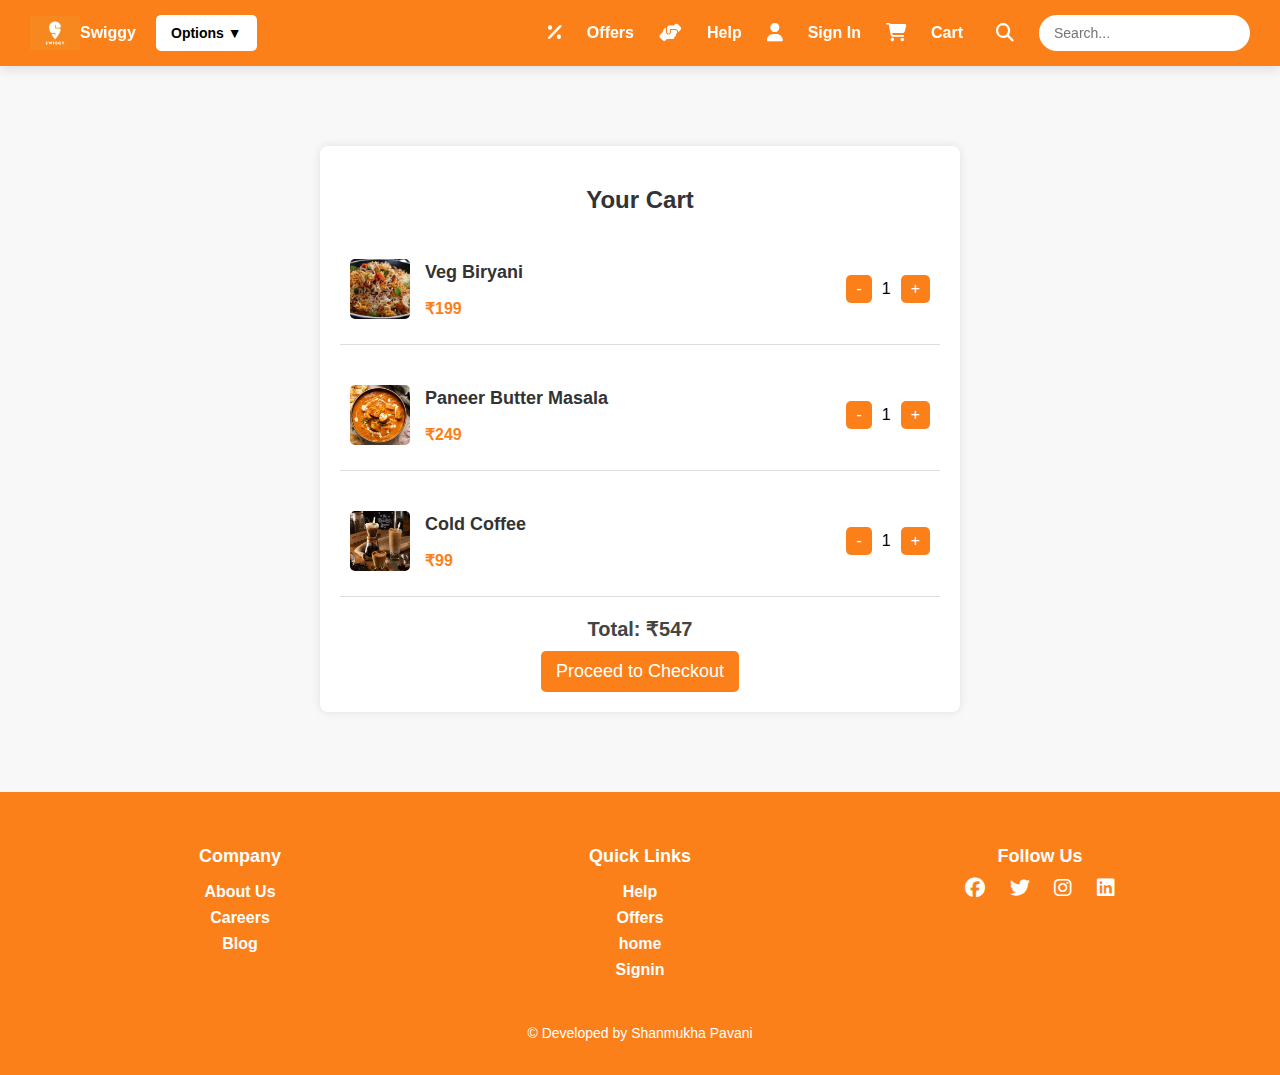
==== cart.html @ 16bb4573 "swiggy1.1.0" ====
<!DOCTYPE html>
<html lang="en">
<head>
    <meta charset="UTF-8">
    <meta name="viewport" content="width=device-width, initial-scale=1.0">
    <link rel="shortcut icon" href="swiggy.png" type="image/x-icon">
    <title>cart</title>
    <link rel="stylesheet" href="header.css">
    <link rel="stylesheet" href="https://cdnjs.cloudflare.com/ajax/libs/font-awesome/6.7.2/css/all.min.css" integrity="sha512-Evv84Mr4kqVGRNSgIGL/F/aIDqQb7xQ2vcrdIwxfjThSH8CSR7PBEakCr51Ck+w+/U6swU2Im1vVX0SVk9ABhg==" crossorigin="anonymous" referrerpolicy="no-referrer" />
    <link rel="stylesheet" href="home.css">
    <link rel="stylesheet" href="cart.css">
</head>
<body>
    <div class="header">
        <div class="left">
            <img src="swiggy.png" alt="Swiggy Icon" class="logo">
            <a href="index.html">Swiggy</a>
            <div class="dropdown">
                <button>Options ▼</button>
                <div class="dropdown-content">
                    <a href="#">Guntur</a><br>
                    <a href="#">Tenali</a><br>
                    <a href="#">Vijayawada</a>
                </div>
            </div>
        </div>
        <div class="menu">
            <i class="fa-solid fa-percent"></i>
            <a href="offers.html">Offers</a>
            <i class="fa-solid fa-handshake-angle"></i>
            <a href="help.html">Help</a>
            <i class="fa-solid fa-user"></i>
            <a href="signin.html">Sign In</a>
            <i class="fa-solid fa-cart-shopping"></i>
            <a href="cart.html">Cart</a>
            <i class="fa-solid fa-magnifying-glass"></i>
            <div class="search-container">
                <input type="search" class="search" placeholder="Search..."> 
            </div>
        </div>
    </div>
    <div class="cart-container">
        <h2>Your Cart</h2>
    
        <!-- Cart Items -->
        <div class="cart-items">
            <div class="cart-item">
                <img src="biriyani.jpg" alt="Food Item">
                <div class="item-details">
                    <h3>Veg Biryani</h3>
                    <p>₹199</p>
                </div>
                <div class="quantity">
                    <button>-</button>
                    <span>1</span>
                    <button>+</button>
                </div>
            </div>
    
            <div class="cart-item">
                <img src="food2.jpg" alt="Food Item">
                <div class="item-details">
                    <h3>Paneer Butter Masala</h3>
                    <p>₹249</p>
                </div>
                <div class="quantity">
                    <button>-</button>
                    <span>1</span>
                    <button>+</button>
                </div>
            </div>
    
            <div class="cart-item">
                <img src="food3.jpg" alt="Food Item">
                <div class="item-details">
                    <h3>Cold Coffee</h3>
                    <p>₹99</p>
                </div>
                <div class="quantity">
                    <button>-</button>
                    <span>1</span>
                    <button>+</button>
                </div>
            </div>
        </div>
    
        <!-- Checkout Section -->
        <div class="checkout">
            <h3>Total: ₹547</h3>
            <button class="checkout-btn">Proceed to Checkout</button>
        </div>
    </div>
    
    <footer class="footer">
        <div class="footer-container">
            <!-- Column 1: Company Info -->
            <div class="footer-column">
                <h4>Company</h4>
                <ul>
                    <li><a href="#">About Us</a></li>
                    <li><a href="#">Careers</a></li>
                    <li><a href="#">Blog</a></li>
                </ul>
            </div>
    
            <!-- Column 2: Quick Links -->
            <div class="footer-column">
                <h4>Quick Links</h4>
                <ul>
                    <li><a href="help.html">Help</a></li>
                    <li><a href="offers.html">Offers</a></li>
                    <li><a href="index.html">home</a></li>
                    <li><a href="signin.html">Signin</a></li>
                </ul>
            </div>
    
            <!-- Column 3: Social Media -->
            <div class="footer-column">
                <h4>Follow Us</h4>
                <div class="social-icons">
                    <a href="#"><i class="fa-brands fa-facebook"></i></a>
                    <a href="#"><i class="fa-brands fa-twitter"></i></a>
                    <a href="#"><i class="fa-brands fa-instagram"></i></a>
                    <a href="#"><i class="fa-brands fa-linkedin"></i></a>
                </div>
            </div>
        </div>
    
        <p class="footer-bottom">© Developed by Shanmukha Pavani</p>
    </footer>
    

    
</body>
</html>
---- header.css ----
body {
    margin: 0;
    font-family: 'Poppins', sans-serif;
    background-color: #fffaf0;
}
.header {
    display: flex;
    justify-content: space-between;
    align-items: center;
    padding: 15px 30px;
    background: #fc8019;
    box-shadow: 0 4px 10px rgba(0, 0, 0, 0.1);
    position: sticky;
    top: 0;
    z-index: 1000;
}
.left {
    display: flex;
    align-items: center;
}
.logo {
    width: 50px;
    cursor: pointer;
}
.dropdown {
    margin-left: 20px;
    position: relative;
}
.dropdown button {
    background: white;
    border: none;
    padding: 10px 15px;
    cursor: pointer;
    border-radius: 5px;
    font-size: 14px;
    font-weight: bold;
    transition: 0.3s;
}
.dropdown button:hover {
    background: #ffb366;
}
.dropdown-content {
    display: none;
    position: absolute;
    background-color: white;
    min-width: 140px;
    box-shadow: 0px 8px 16px rgba(0, 0, 0, 0.2);
    border-radius: 5px;
    padding: 10px;
}
.dropdown:hover .dropdown-content {
    display: block;
}
.menu {
    display: flex;
    align-items: center;
    gap: 25px;
}
.menu a {
    text-decoration: none;
    color: white;
    font-size: 16px;
    font-weight: bold;
    transition: all 0.3s ease-in-out;
}
.menu a:hover {
    color: #ffde59;
    transform: scale(1.1);
}
.menu i {
    color: white;
    font-size: 18px;
}
.search-container {
    display: flex;
    align-items: center;
    background: white;
    padding: 5px 10px;
    border-radius: 20px;
}
.search {
    border: none;
    outline: none;
    padding: 5px;
    font-size: 14px;
}
.fa-magnifying-glass {
    color: #fc8019;
    margin-left: 8px;
    cursor: pointer;
}
@media (max-width: 768px) {
    .menu {
        display: none;
        flex-direction: column;
        background: #fc8019;
        position: absolute;
        right: 0;
        top: 60px;
        width: 200px;
        box-shadow: 0 4px 10px rgba(0, 0, 0, 0.2);
        padding: 10px;
        border-radius: 5px;
    }
    .menu.active {
        display: flex;
    }
    .hamburger {
        display: block;
        cursor: pointer;
    }
}
a{
    text-decoration: none;
    color: white;
    font-weight: bold;
}
body {
    font-family: Arial, sans-serif;
    margin: 0;
    padding: 0;
    background-color: #f8f8f8;
}

.home-content {
    width: 90%;
    margin: auto;
    padding: 20px;
}

h2 {
    text-align: center;
    font-size: 28px;
    color: #333;
}

.food-section {
    margin-top: 30px;
}

h3 {
    font-size: 22px;
    color: #444;
    margin-bottom: 15px;
}

.food-cards {
    display: flex;
    gap: 15px;
    overflow-x: auto;
    padding-bottom: 10px;
}

.food-card {
    flex: 0 0 30%;
    background: white;
    border-radius: 10px;
    padding: 10px;
    box-shadow: 0 4px 8px rgba(0, 0, 0, 0.2);
    text-align: center;
    transition: transform 0.3s ease-in-out;
}

.food-card:hover {
    transform: scale(1.05);
}

.food-card img {
    width: 100%;
    height: 150px;
    border-radius: 8px;
}

.food-card p {
    font-size: 16px;
    font-weight: bold;
    margin-top: 8px;
    color: #222;
}
---- home.css ----
/* Main Section Styling */
.wish {
    text-align: center;
    margin: 50px 0;
}

/* Heading Style */
.wish-heading {
    font-size: 28px;
    font-weight: bold;
    color: #ff7300;
    margin-bottom: 20px;
}

/* Food Container: Row Layout */
.food-container {
    display: flex;
    justify-content: center;
    gap: 20px;
    flex-wrap: wrap;
}

/* Food Item Styling */
.food-item {
    position: relative;
    text-align: center;
    background: #fff;
    padding: 10px;
    border-radius: 10px;
    box-shadow: 0 5px 15px rgba(0, 0, 0, 0.2);
    transition: transform 0.3s ease, box-shadow 0.3s ease;
    opacity: 0;
    transform: translateY(30px);
    animation: fadeIn 0.8s forwards;
}

/* Food Images */
.food-item img {
    width: 120px;
    height: 120px;
    border-radius: 10px;
    transition: transform 0.3s ease;
}

/* Food Text */
.food-item p {
    margin-top: 10px;
    font-size: 16px;
    font-weight: bold;
    color: #333;
}

/* Hover Effects */
.food-item:hover {
    transform: scale(1.1);
    box-shadow: 0 10px 20px rgba(0, 0, 0, 0.3);
}

.food-item:hover img {
    transform: rotate(5deg) scale(1.1);
}

/* Arrival Effect Animation */
@keyframes fadeIn {
    to {
        opacity: 1;
        transform: translateY(0);
    }
}
.home-content {
    display: flex;
    justify-content: center;
    flex-wrap: wrap;
    gap: 20px;
    padding: 20px;
}

.card {
    width: 250px;
    padding: 20px;
    border-radius: 10px;
    box-shadow: 0 4px 8px rgba(0, 0, 0, 0.2);
    background: #fff;
    text-align: center;
    transition: transform 0.3s ease, box-shadow 0.3s ease;
}

.card:hover {
    transform: translateY(-5px);
    box-shadow: 0 6px 12px rgba(0, 0, 0, 0.3);
}

.card h3 {
    font-size: 18px;
    color: #333;
    margin-bottom: 10px;
}

.card p {
    font-size: 14px;
    color: #666;
}
.footer {
    background-color: #fc8019; /* Swiggy Orange */
    color: white;
    padding: 20px 0;
    text-align: center;
}

.footer-container {
    display: flex;
    justify-content: space-around;
    flex-wrap: wrap;
    max-width: 1200px;
    margin: auto;
}

.footer-column {
    flex: 1;
    min-width: 200px;
    padding: 10px;
}

.footer-column h4 {
    font-size: 18px;
    margin-bottom: 10px;
}

.footer-column ul {
    list-style: none;
    padding: 0;
}

.footer-column ul li {
    margin-bottom: 8px;
}

.footer-column ul li a {
    color: white;
    text-decoration: none;
    transition: 0.3s;
}

.footer-column ul li a:hover {
    text-decoration: underline;
}

.social-icons a {
    color: white;
    font-size: 20px;
    margin: 0 10px;
    display: inline-block;
    transition: 0.3s;
}

.social-icons a:hover {
    color: #ffd700; /* Gold on hover */
}

.footer-bottom {
    margin-top: 20px;
    font-size: 14px;
}
/* Dropdown Styling */
.dropdown {
    position: relative;
    display: inline-block;
}

.dropdown-content {
    display: none;
    position: absolute;
    background-color: white;
    min-width: 120px;
    box-shadow: 0px 4px 8px rgba(0, 0, 0, 0.2);
    z-index: 10;
    border-radius: 5px;
}

.dropdown-content a {
    color: black;
    padding: 10px;
    text-decoration: none;
    display: block;
}

.dropdown-content a:hover {
    background-color: #fc8019; /* Swiggy Orange */
    color: white;
}

/* Show dropdown on hover */
.dropdown:hover .dropdown-content {
    display: block;
}
---- cart.css ----
/* Cart Container */
.cart-container {
    width: 80%;
    max-width: 600px;
    margin: 80px auto; /* To avoid overlapping with header */
    padding: 20px;
    background: white;
    box-shadow: 0 0 10px rgba(0, 0, 0, 0.1);
    border-radius: 8px;
}

/* Heading */
.cart-container h2 {
    text-align: center;
    margin-bottom: 20px;
    font-size: 24px;
    color: #333;
}

/* Cart Items */
.cart-items {
    display: flex;
    flex-direction: column;
    gap: 15px;
}

/* Individual Cart Item */
.cart-item {
    display: flex;
    align-items: center;
    justify-content: space-between;
    padding: 10px;
    border-bottom: 1px solid #ddd;
}

.cart-item img {
    width: 60px;
    height: 60px;
    border-radius: 5px;
    object-fit: cover;
}

.item-details {
    flex-grow: 1;
    margin-left: 15px;
}

.item-details h3 {
    font-size: 18px;
    color: #333;
}

.item-details p {
    font-size: 16px;
    color: #fc8019;
    font-weight: bold;
}

/* Quantity Buttons */
.quantity {
    display: flex;
    align-items: center;
    gap: 10px;
}

.quantity button {
    padding: 5px 10px;
    border: none;
    background: #fc8019;
    color: white;
    border-radius: 5px;
    cursor: pointer;
    font-size: 16px;
}

.quantity span {
    font-size: 16px;
}

/* Checkout Section */
.checkout {
    text-align: center;
    margin-top: 20px;
}

.checkout h3 {
    font-size: 20px;
    margin-bottom: 10px;
}

.checkout-btn {
    padding: 10px 15px;
    background: #fc8019;
    color: white;
    border: none;
    border-radius: 5px;
    font-size: 18px;
    cursor: pointer;
    transition: 0.3s ease;
}

.checkout-btn:hover {
    background: #e67310;
}
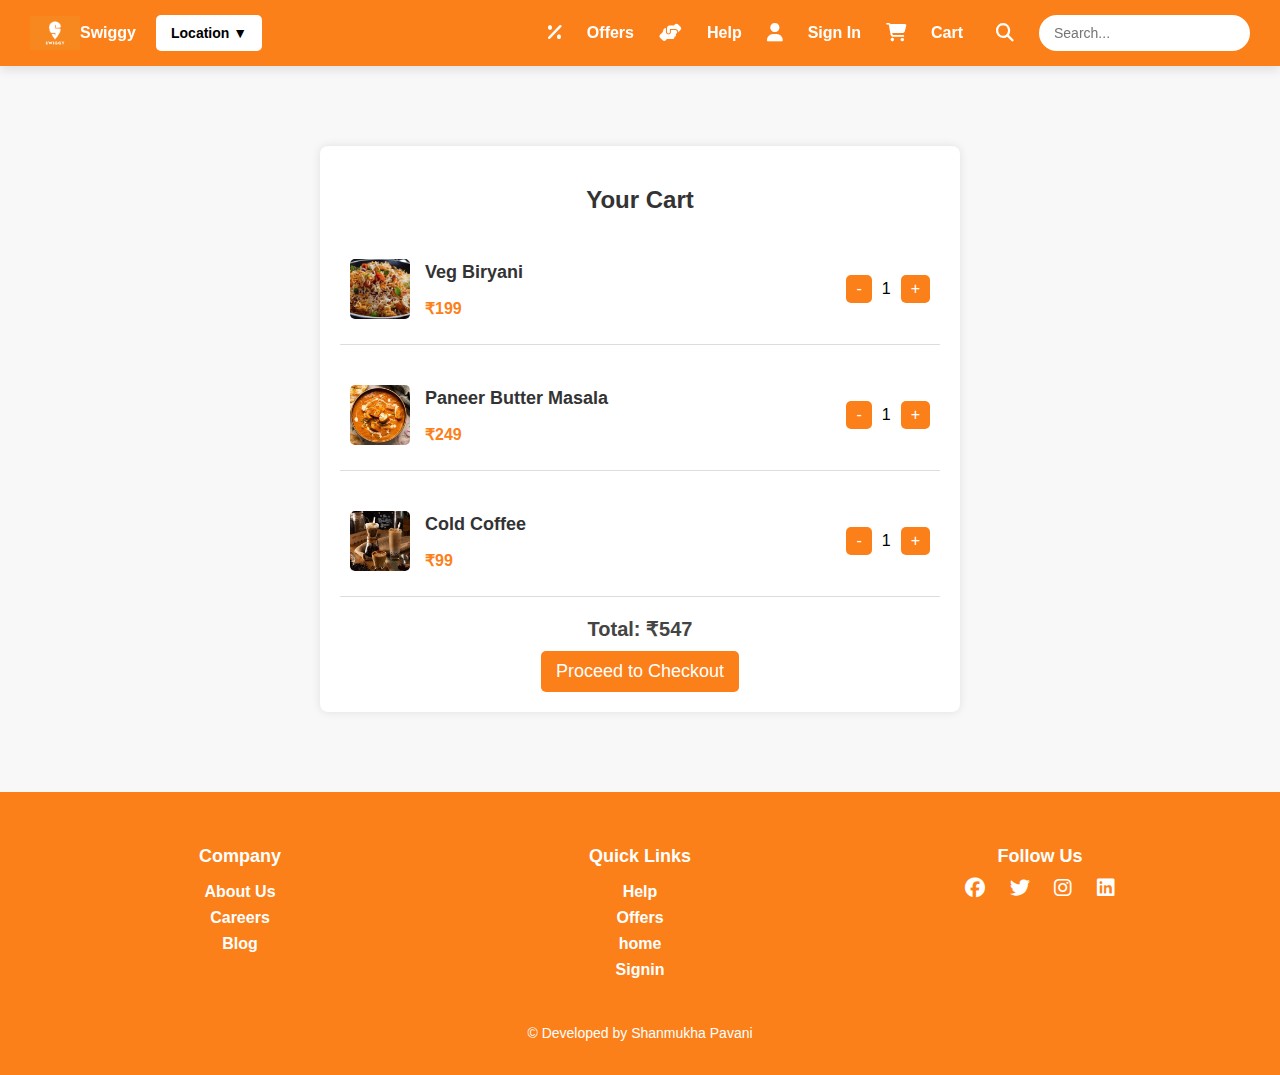
==== commit db88abfc: "swiggy 1.1.1" ====
--- a/cart.html
+++ b/cart.html
@@ -16,7 +16,7 @@
             <img src="swiggy.png" alt="Swiggy Icon" class="logo">
             <a href="index.html">Swiggy</a>
             <div class="dropdown">
-                <button>Options ▼</button>
+                <button>Location ▼</button>
                 <div class="dropdown-content">
                     <a href="#">Guntur</a><br>
                     <a href="#">Tenali</a><br>
